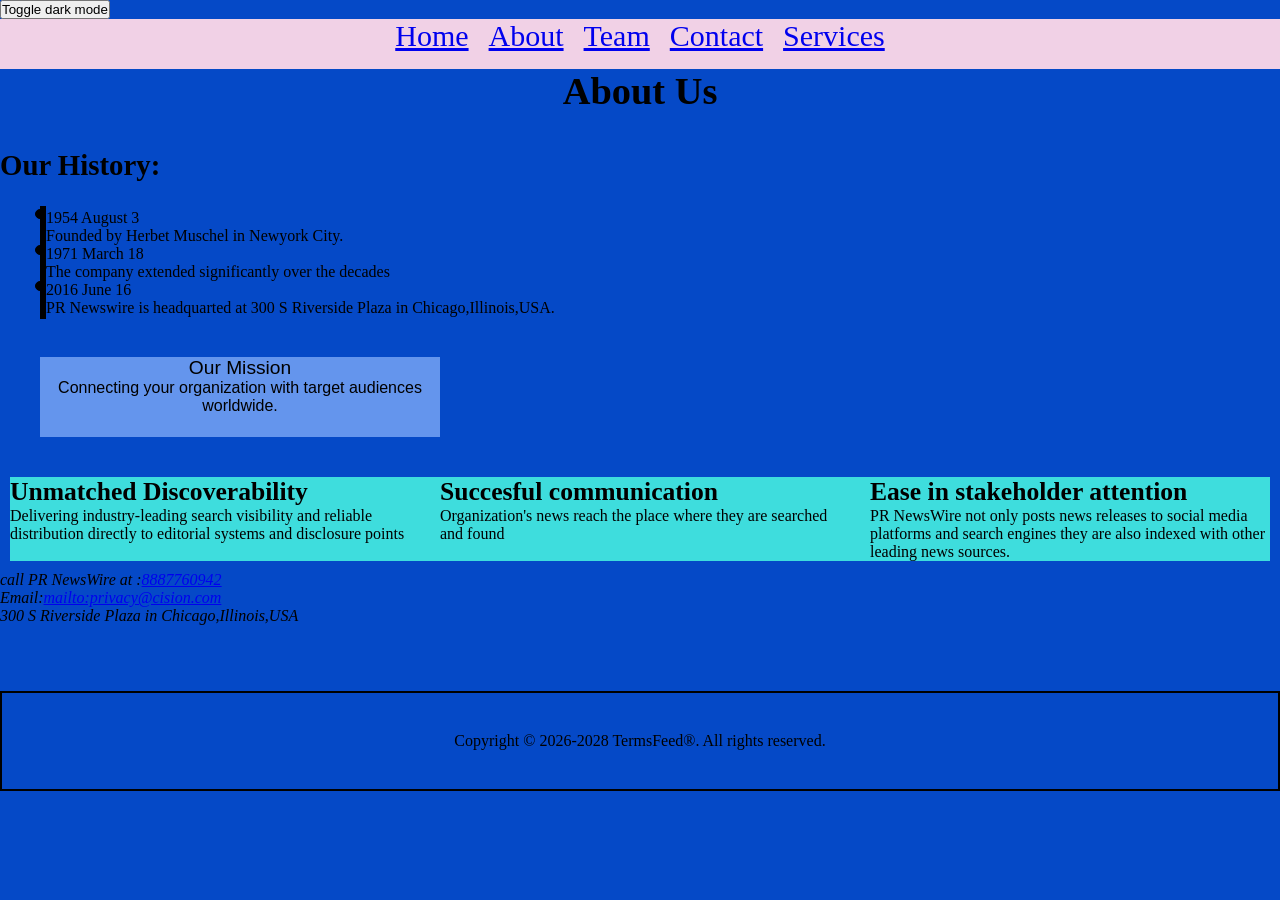
==== DAY-1/about.html @ f5658fad "fix: fix the folder name" ====
<!doctype html>
<html lang="en">
  <head>
    <meta charset="UTF-8" />
    <meta name="viewport" content="width=device-width, initial-scale=1.0" />
    <title>About</title>
    <meta name="title" content="Prnewswire" />
    <meta
      name="description"
      content="More about PrNewswire,Their history and values."
    />
    <meta name="keywords" content="History,Values,Communication" />
    <meta name="author" content="John Doe" />
    <link rel="canonical" href="https://www.prnewswire.com/news-releases/" />
    <meta property="og:type" content="website" />
    <meta
      property="og:title"
      content="PR Newswire providing multimedia press releases"
    />
    <meta
      property="og:url"
      content="https://www.prnewswire.com/news-releases/"
    />
    <meta property="og:image" content="https://picsum.photos/id/10/1200/630" />
    <meta
      property="og:description"
      content="More about PrNewswire,Their history and values"
    />
    <meta property="og:site_name" content="About" />
    <link rel="stylesheet" href="base.css" type="text/css" />
    <link rel="stylesheet" href="layout.css" type="text/css" />
    <link rel="stylesheet" href="components.css" type="text/css" />
    <link rel="stylesheet" href="pages.css" type="text/css" />
    <style>
      :root {
        --bg-color: white;
        --text-color: #121212;
      }
      body {
        background-color: var(--color-bg);
        background-color: var(--color-text);
      }
      .dark-theme {
        background-color: #121212;
        color: white;
      }
      body.dark-mode {
        background-color: #121212;
        color: #ffffff;
      }
    </style>
  </head>
  <body>
    <main>
        <button id="toggle-button" onclick="myButton()">Toggle dark mode</button>
      <br />
      <nav>
        <a href="index.html">Home</a>
        <a href="about.html" aria-current="page">About</a>
        <a href="team.html">Team</a>
        <a href="contact.html">Contact</a>
        <a href="services.html">Services</a>
      </nav>
      <div class="about2"><h2>About Us</h2></div>

      <div class="history2"><h5>Our History:</h5></div>

      <div class="timeline">
        <dl>
          <div class="timelineitem">
            <dt>1954 August 3</dt>
            <dd>Founded by Herbet Muschel in Newyork City.</dd>
          </div>
          <div class="timelineitem">
            <dt>1971 March 18</dt>
            <dd>The company extended significantly over the decades</dd>
          </div>
          <div class="timelineitem">
            <dt>2016 June 16</dt>
            <dd>
              PR Newswire is headquarted at 300 S Riverside Plaza in
              Chicago,Illinois,USA.
            </dd>
          </div>
        </dl>
      </div>
      <div class="about-test">
        <blockquote cite="https://www.prnewswire.com/about-pr-newswire/">
          <div class="quote">Our Mission</div>
          Connecting your organization with target audiences worldwide.
        </blockquote>
      </div>

      <div class="value1">
        <article>
          <h6>Unmatched Discoverability</h6>
          <p>
            Delivering industry-leading search visibility and reliable
            distribution directly to editorial systems and disclosure points
          </p>
        </article>
        <article>
          <h6>Succesful communication</h6>
          <p>
            Organization's news reach the place where they are searched and
            found
          </p>
        </article>
        <article>
          <h6>Ease in stakeholder attention</h6>
          <p>
            PR NewsWire not only posts news releases to social media platforms
            and search engines they are also indexed with other leading news
            sources.
          </p>
        </article>
      </div>

      <address>
        call PR NewsWire at :<a href="tel:8887760942">8887760942</a>
        <br />
        Email:<a href="mailto:privacy@cision.com">mailto:privacy@cision.com</a>
        <br />
        300 S Riverside Plaza in Chicago,Illinois,USA
      </address>
      <br />
      <br />
      <footer>
        <span>Copyright © 2026-2028 TermsFeed®. All rights reserved. </span>
      </footer>
    </main>
    <script src="dark-mode.js"></script>
  </body>
</html>
---- DAY-1/base.css ----
:root{
    --color-primary:pink;
    --color-primary-hex:#FFBECA;
    --color-primary-rgb:rgb(255 192 203);
     --color-primary-hsl:hsl(350deg 100% 88%);
     --color-primary-oklch:oklch(86.773% 0.0735 7.009deg);
     --color-secondary:#20a7be;
    --color-accent:#cfdb28;
    --color-success:#21e051;
    --color-warning:#e93f0b;
    --color-error:#8caadb;
    --color-text:#0549c7;
    --color-bg:#93c5c9;
    --color-pink-100:oklch(94.8% 0.028 342.258deg);
    --color-pink-200:oklch(90.3% 0.076 319.62deg);
    --color-pink-300:oklch(82.3% 0.12 346.018deg);
    --color-pink-400:oklch(71.8% 0.202 349.761deg);
    --color-pink-500:oklch(65.6% 0.241 354.308deg);
}

:root[data-theme="dark"] {
  --color-bg:black;
  --color-text:white;

}



h1{
    font-size: clamp(2.2rem, 4vw, 5.2rem);

}

h2{
    font-size: clamp(2.0rem, 3vw, 5.0rem);
}

h3{
    font-size: clamp(1.8rem, 3vw, 4.8rem);
}

h4{
    font-size: clamp(1.8rem, 2vw, 4.8rem);
}

h5{
    font-size: clamp(1.8rem, 2vw, 4.8rem);
}

h6{
    font-size: clamp(1.6rem, 1vw, 4.6rem);
}

*, *::before, *::after 
{ 
box-sizing: border-box; 
margin: 0; 
padding: 0; 
}
---- DAY-1/layout.css ----
nav {
  display: flex;
  flex-direction: row;
  justify-content: center;
  gap: 20px;
  background-color: rgb(241 209 230);
  font-size: 30px;
  container-type: scroll-state;
  height: 50px;
  position: sticky;
  top: 0;
  z-index: 100;

  > .nav {
    @container scroll-state(stuck:top) {
      box-shadow: 0 2px 2px rgb(29 153 224);
    }
  }
}

thead {
  background-color: cornflowerblue;
  container-type: scroll-state;
  position: sticky;
  top: 50px;
  z-index: 100;

  > .thead {
    @container scroll-state(stuck:top) {
      box-shadow: 0 2px 2px rgb(90 104 233);
    }
  }
}

.hero {
  display: flex;
  justify-content: center;
  align-items: center;
  width: 100vw;
  height: 200px;
  text-align: center;
  background-image:
    linear-gradient(to bottom, rgb(137 149 218 / 52%), rgb(187 155 140 / 73%)),
    url("https://picsum.photos/id/24/1900/500");
  background-size: cover;
}

.column1 {
  display: grid;
  grid-template-columns: repeat(3, 1fr);
  background-color: rgb(247 236 221);
  padding: 20px;
  column-gap: 10px;
}

.test {
  display: flex;
  flex-direction: column;
  row-gap: 10px;
  border: 2px solid black;
  border-radius: 5%;
}

footer {
  flex-flow: row wrap;
  height: 100px;
  border: 2px solid black;
  display: flex;
  align-items: center;
  justify-content: space-around;
  margin-top: 30px;
}

.value1 {
  display: grid;
  grid-template-columns: repeat(3, 1fr);
  column-gap: 30px;
  margin: 10px;
  background-color: rgb(62 221 221);
}

.timeline {
  margin-left: 40px;
  row-gap: 10px;
}

.card3 {
  display: grid;
  grid-template-columns: repeat(3, 1fr);
  column-gap: 20px;
  text-align: center;
}

.card4 {
  transition: transform 300ms ease-in-out;
  border: 2px solid black;
  margin: 30px;
}

.card4:hover {
  transform: translateY(-15px);
  box-shadow:
    0 20px 25px -5px rgb(4 226 41 / 10%),
    0 10px 10px -5px rgb(163 5 116 / 4%);
  border: 3px solid var(--color-accent);
}

.call3 {
  width: 300px;
  height: 80px;
  background-color: var(--color-accent);
  margin: 40px;
  text-align: center;
}

.teams1 {
  display: grid;
  grid-template-columns: repeat(4, 1fr);
  gap: 30px;
}

.teams2 {
  display: grid;
  gap: 30px;
  grid-template-columns: repeat(4, 1fr);
}

.card5 {
  transition: transform 300ms ease-in-out;
  border: 2px solid black;
  margin: 30px;
}

.card5:hover {
  transform: translateY(-15px);
  box-shadow:
    0 20px 25px -5px rgb(4 226 41 / 10%),
    0 10px 10px -5px rgb(163 5 116 / 4%);
  border: 3px solid var(--color-accent);
}

.form5 {
  display: flex;
  flex-direction: column;
  row-gap: 30px;
  padding-left: 10px;
  padding-top: 10px;
}

.floating {
  margin: 30px;
}

.floating1 {
  padding: 10px;
}
---- DAY-1/components.css ----
.column2 {
  display: grid;
  row-gap: 10px;
}

.copy {
  display: flex;
  justify-content: flex-end;
}

.timeline {
  display: flex;
  row-gap: 40px;
}

dl dt::before {
  content: "";
  width: 10px;
  height: 10px;
  border: solid;
}

dl dd::before {
  content: "";
  width: 10px;
  height: 10px;
  border: solid;
}

dl {
  position: relative;
}

dl dt::after {
  position: absolute;
  left: -5px;
  display: inline-block;
  content: "";
  width: 10px;
  height: 10px;
  border: 1px solid black;
  border-radius: 50%;
  background-color: black;
}

.about-test {
  background-color: cornflowerblue;
  font-family: Impact, Haettenschweiler, "Arial Narrow Bold", sans-serif;
  font-weight: 200;
  height: 80px;
  width: 400px;
  text-align: center;
  margin: 40px;
}

.quote {
  font-size: larger;
}

.about2 {
  display: flex;
  flex-direction: row;
  justify-content: center;
  height: 80px;
}

.history2 {
  display: flex;
  flex-direction: row;
  gap: 40px;
  height: 60px;
}

tr:nth-child(even) {
  background-color: rgb(182 179 179);
}

table,
th,
td {
  border: 1px solid black;
}

table td:nth-child(4),
table th:nth-child(4) {
  background-color: rgb(221 116 169);
}

.icon {
  opacity: 0;
  transition: opacity 0.5s ease-in-out;
}

.icon:hover {
  opacity: 1;
}

.card {
  box-shadow:
    0 4px 6px -1px rgb(106 230 5 / 10%),
    0 2px 4px -1px rgb(4 147 172 / 6%);
  transition: transform 1s ease-in-out;
  border: 2px solid black;
  display: flex;
  flex-direction: column;
  justify-content: center;
  padding: 10px;
  margin: 40px;
}

.card:hover {
  transform: translateY(-15px);
  box-shadow:
    0 20px 25px -5px rgb(4 226 41 / 10%),
    0 10px 10px -5px rgb(163 5 116 / 4%);
}

.filter {
  display: flex;
  flex-direction: row;
  border: 2px solid black;
  margin: 30px 0;
  margin-left: 10px;
  gap: 30px;
}

#filter1 {
  display: none;
}

#filter2 {
  display: none;
}

#filter1:target {
  display: block;
}

#filter2:target {
  display: block;
}

img {
  border-radius: 50%;
}

.form5 {
  border: 1px solid black;
}

.floating {
  position: relative;
}

.floating label {
  position: absolute;
  left: 4px;
  transition: all 0.2s ease;
  font-size: 18px;
}

.floating input:focus ~ label {
  top: -15px;
  font-size: 14px;
}

.floating textarea:focus ~ label {
  top: -15px;
  font-size: 14px;
}

input {
  width: 200px;
  height: 40px;
}

/* .check5{
         width: 80px !important; 
        height: 20px !important;
    } */
input[type="checkbox"] {
  appearance: none;
  width: 20px;
  height: 20px;
  border: 2px solid rgb(3 3 48);
  background-color: aqua;
}

input[type="checkbox"]:checked {
  border: 3px solid brown;
  background-color: chocolate;
}

select {
  appearance: none;
  width: 150px;
  height: 20px;
}

select:focus {
  background-color: rgb(162 224 224);
}

iframe {
  border-radius: 50%;
}

.map {
  padding: 20px;
}

.required:user-invalid {
  border: 5px solid red;
}
---- DAY-1/pages.css ----
@media screen and (width<768px) {
  .value1 {
    grid-template-columns: repeat(2, 2fr);
  }
}

@media screen and (width<480px) {
  .value1 {
    grid-template-columns: repeat(1, 4fr);
  }
}

@media screen and (width<768px) {
  .column1 {
    grid-template-columns: repeat(2, 2fr);
  }
}

@media screen and (width<480px) {
  .column1 {
    grid-template-columns: repeat(1, 4fr);
  }
}

@media screen and (width<768px) {
  .card3 {
    grid-template-columns: repeat(1, 4fr);
  }
}

@media screen and (width<768px) {
  #filter1 .teams1 {
    grid-template-columns: repeat(2, 1fr);
  }

  #filer2 .teams2 {
    grid-template-columns: repeat(2, 1fr);
  }
}

@media screen and (width<480px) {
  #filter1 .teams1 {
    grid-template-columns: repeat(1, 1fr);
  }

  #filter2 .teams2 {
    grid-template-columns: repeat(1, 1fr);
  }
}
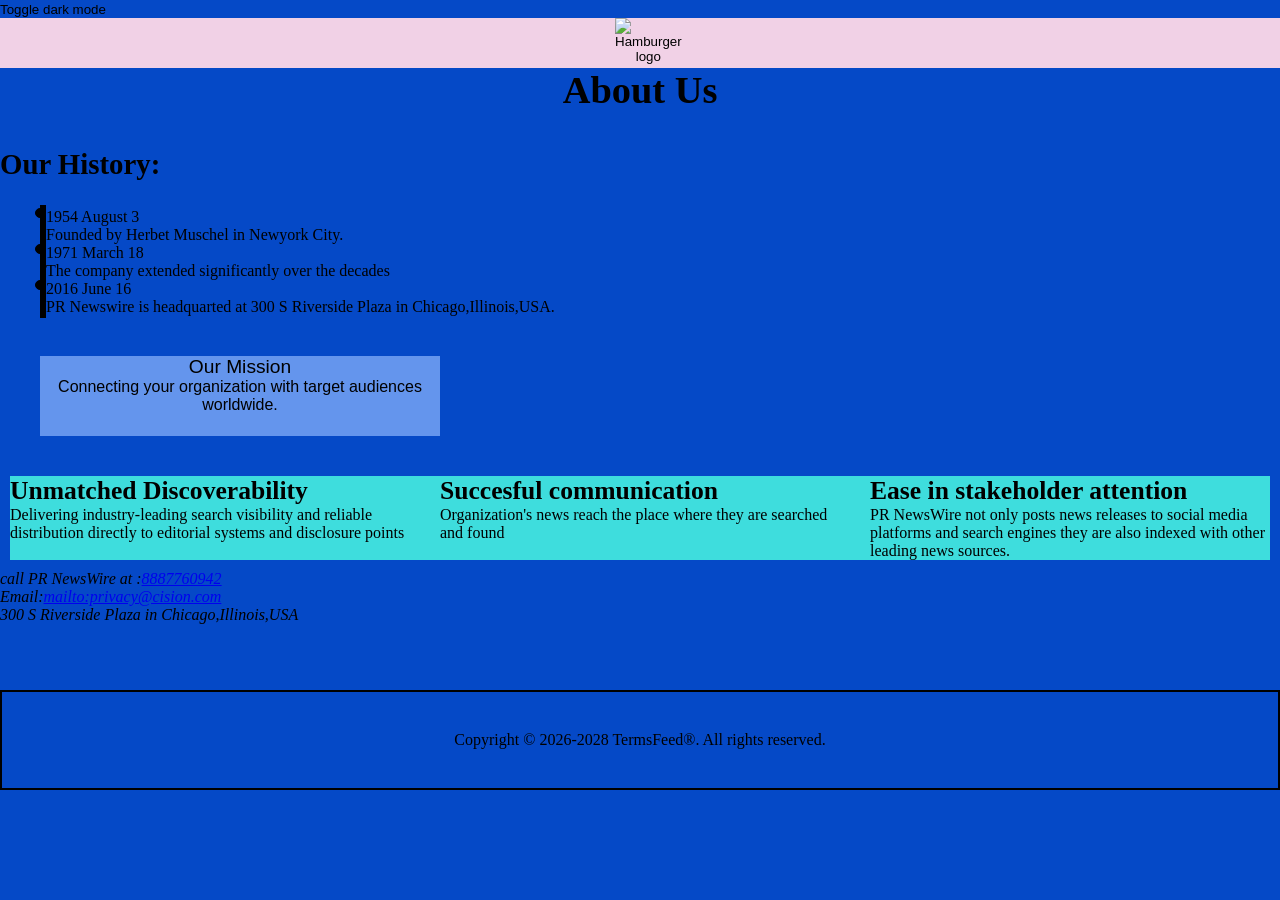
==== commit 65ac1e6f: "feat: implement mobile navigation drawer" ====
--- a/DAY-1/about.html
+++ b/DAY-1/about.html
@@ -54,13 +54,23 @@
     <main>
         <button id="toggle-button" onclick="myButton()">Toggle dark mode</button>
       <br />
-      <nav>
-        <a href="index.html">Home</a>
-        <a href="about.html" aria-current="page">About</a>
-        <a href="team.html">Team</a>
-        <a href="contact.html">Contact</a>
-        <a href="services.html">Services</a>
-      </nav>
+       <nav >
+         <button onclick="showDrawer()" class="icon" >
+          <img 
+            src="https://img.icons8.com/?size=100&id=8113&format=png&color=000000"
+            alt="Hamburger logo"
+            
+          />
+         </button>
+        <div class="drawer">
+          <a href="./index.html" aria-current="page">Home</a>
+          <a href="./about.html">About</a>
+          <a href="./team.html">Team</a>
+          <a href="./contact.html">Contact</a>
+          <a href="./services.html">Services</a>
+          </div>
+          
+        </nav>
       <div class="about2"><h2>About Us</h2></div>
 
       <div class="history2"><h5>Our History:</h5></div>
@@ -129,6 +139,6 @@
         <span>Copyright © 2026-2028 TermsFeed®. All rights reserved. </span>
       </footer>
     </main>
-    <script src="dark-mode.js"></script>
+    <script src="drawer.js"></script>
   </body>
 </html>
--- a/DAY-1/layout.css
+++ b/DAY-1/layout.css
@@ -1,8 +1,8 @@
-nav {
+nav{
   display: flex;
   flex-direction: row;
   justify-content: center;
-  gap: 20px;
+  column-gap: 30px;
   background-color: rgb(241 209 230);
   font-size: 30px;
   container-type: scroll-state;
--- a/DAY-1/components.css
+++ b/DAY-1/components.css
@@ -85,14 +85,11 @@
 table th:nth-child(4) {
   background-color: rgb(221 116 169);
 }
-
-.icon {
-  opacity: 0;
-  transition: opacity 0.5s ease-in-out;
-}
-
-.icon:hover {
-  opacity: 1;
+.icon{
+  height: 50px;
+  width: 50px;
+  display: flex;
+
 }
 
 .card {
@@ -140,9 +137,7 @@
   display: block;
 }
 
-img {
-  border-radius: 50%;
-}
+
 
 .form5 {
   border: 1px solid black;
@@ -212,3 +207,18 @@
 .required:user-invalid {
   border: 5px solid red;
 }
+.drawer {
+  display: none;
+
+}
+.drawer{
+  border: 3px solid black;
+  gap: 10px;
+}
+.open{
+  display: flex;
+}
+button{
+  background: none;
+  border: none;
+}
